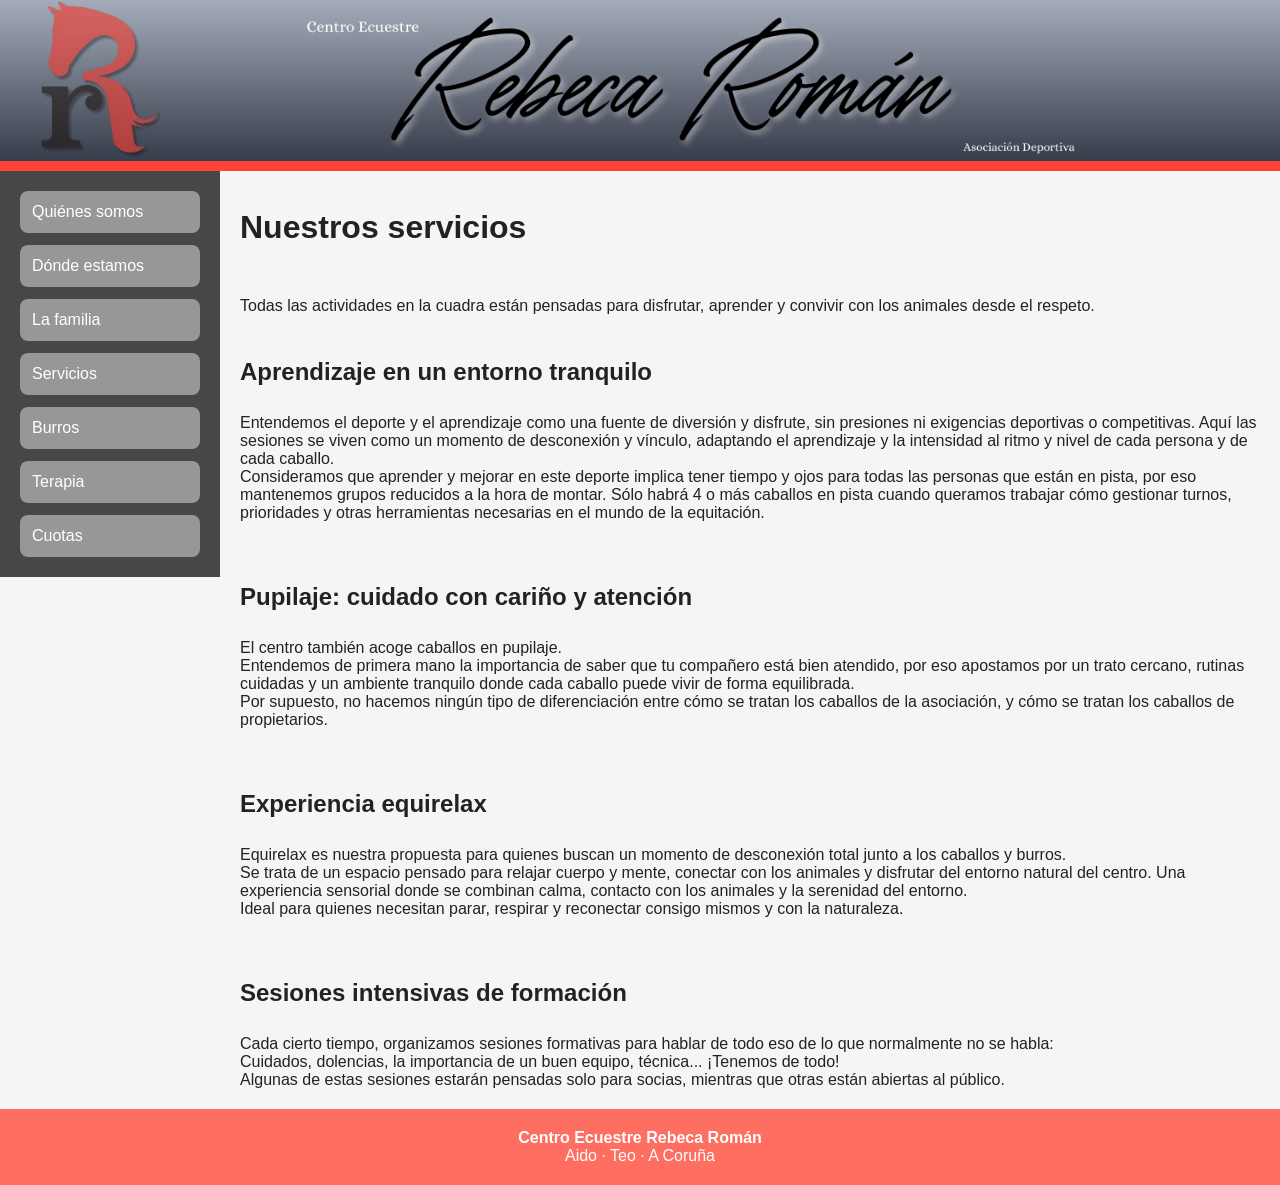
==== actividades.html @ 766f8d41 "Separado index en diferentes archivos. Css separado en styles y responsive. Includes.js para añadir " ====
<!DOCTYPE html>
<html lang="es">

<head>
  <meta charset="UTF-8">
  <title>Terapia asistida con animales | Centro Ecuestre Rebeca Román</title>
  <meta name="description"
    content="Terapia asistida con animales en Teo, acompañamiento emocional con caballos y burros.">
  <meta name="viewport" content="width=device-width, initial-scale=1.0">

  <link rel="stylesheet" href="css/styles.css">
  <link rel="stylesheet" href="css/responsive.css">
</head>

<body>

  <div id="site-header"></div>

  <div class="layout">
    <div id="site-nav"></div>

    <main>
      <br>
      <h1>Nuestros servicios</h1><br>
      <br>
      <p>
        Todas las actividades en la cuadra están pensadas para disfrutar, aprender y convivir con los animales desde el
        respeto. <br><br>
      </p>

      <h2>Aprendizaje en un entorno tranquilo</h2>
      <br>
      <p>
        Entendemos el deporte y el aprendizaje como una fuente de diversión y disfrute, sin presiones ni exigencias
        deportivas o competitivas.
        Aquí las sesiones se viven como un momento de desconexión y vínculo, adaptando el aprendizaje y la intensidad al
        ritmo y nivel de cada persona y de cada caballo.
        <br>
        Consideramos que aprender y mejorar en este deporte implica tener tiempo y ojos para todas las personas que
        están en pista, por eso mantenemos grupos reducidos a la hora de montar.
        Sólo habrá 4 o más caballos en pista cuando queramos trabajar cómo gestionar turnos, prioridades y otras
        herramientas necesarias en el mundo de la equitación.
      </p>

      <br><br>

      <h2>Pupilaje: cuidado con cariño y atención</h2>
      <br>
      <p>
        El centro también acoge caballos en pupilaje.<br>
        Entendemos de primera mano la importancia de saber que tu compañero está bien atendido, por eso apostamos por un
        trato cercano, rutinas cuidadas y un ambiente tranquilo donde cada caballo puede vivir de forma equilibrada.<br>
        Por supuesto, no hacemos ningún tipo de diferenciación entre cómo se tratan los caballos de la asociación, y
        cómo se tratan los caballos de propietarios. <br>

      </p>
      <br><br>

      <h2>Experiencia equirelax</h2>
      <br>
      <p>
        Equirelax es nuestra propuesta para quienes buscan un momento de desconexión total junto a los caballos y
        burros.<br>
        Se trata de un espacio pensado para relajar cuerpo y mente, conectar con los animales y disfrutar del entorno
        natural del centro. Una experiencia sensorial donde se combinan calma, contacto con los animales y la serenidad
        del entorno.<br>


        Ideal para quienes necesitan parar, respirar y reconectar consigo mismos y con la naturaleza.

      </p>
      <br><br>

      <h2>Sesiones intensivas de formación</h2>
      <br>
      <p>
        Cada cierto tiempo, organizamos sesiones formativas para hablar de todo eso de lo que normalmente no se habla:
        <br>
        Cuidados, dolencias, la importancia de un buen equipo, técnica... ¡Tenemos de todo!<br>

        Algunas de estas sesiones estarán pensadas solo para socias, mientras que otras están abiertas al público.
      </p>

    </main>
  </div>

  <div id="site-footer"></div>

  <script src="js/includes.js"></script>
  <script src="js/main.js"></script>
</body>

</html>
---- css/styles.css ----
* {
  margin: 0;
  padding: 0;
  box-sizing: border-box;
}

body {
  font-family: "Poppins", sans-serif;
  background: #f5f5f5;
  color: #222;
}

.header-img {
  width: 100%;
  aspect-ratio: 15 / 2;
  background: url("../resources/design/Header.png") no-repeat center top;
  background-size: contain;
}

.layout {
  display: flex;
  min-height: calc(100vh - 90px);
}

/* NAV */
.sidebar {
  width: 220px;
  background: #474747;
  padding: 20px;
  display: flex;
  flex-direction: column;
  gap: 12px;
}

.sidebar a {
  background: #979797;
  color: white;
  text-decoration: none;
  padding: 12px;
  border-radius: 8px;
  transition: 0.2s;
}

.sidebar a:hover,
.sidebar a.active {
  background: #ff6f61;
}

/* MAIN */
main {
  padding: 20px;
  flex: 1;
}

h1 { margin-bottom: 15px; }
h2 { margin: 25px 0 10px; }

/* GRID */
.contenedor-grid {
  display: grid;
  grid-template-columns: repeat(auto-fit, minmax(280px, 1fr));
  gap: 20px;
}

img {
  max-width: 100%;
  height: auto;
  border-radius: 6px;
}

/* ACCORDION */
.accordion-title {
    cursor: pointer;
    padding: 10px 0;
    border-bottom: 1px solid #ddd;
}

.accordion-title:hover {
    color: #ff6f61; /* o el color que uses */
}

.accordion-content {
    max-height: 0;
    overflow: hidden;
    transition: max-height 0.3s ease-out;
}

.accordion-content.open {
    max-height: 2000px; /* suficientemente grande */
}

/* FOOTER */
.pie {
  background: #ff6f61;
  color: white;
  padding: 20px;
  text-align: center;
}
---- css/responsive.css ----
/* TABLET */
@media (max-width: 1024px) {
  .sidebar {
    width: 180px;
  }
}

/* MOBILE */
@media (max-width: 768px) {
  .layout {
    flex-direction: column;
  }

  .sidebar {
    width: 100%;
    flex-direction: row;
    flex-wrap: wrap;
    justify-content: center;
  }

  .nav-link {
    flex: 1 1 45%;
    text-align: center;
  }
}
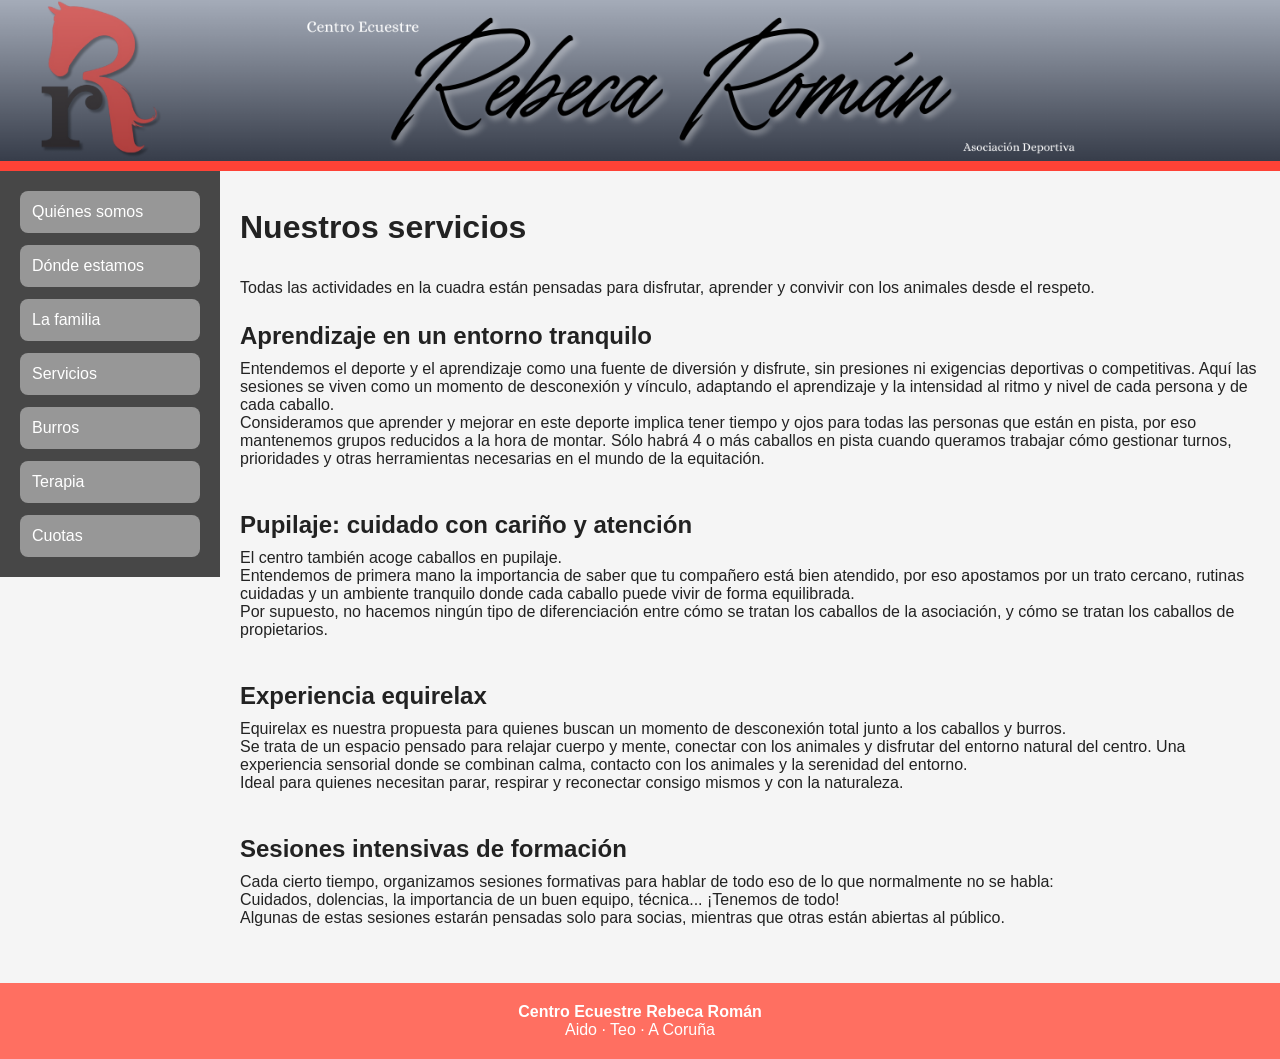
==== commit 8495c48a: "Fuera espaciados míos de la versión anterior que eran mierda pura" ====
--- a/actividades.html
+++ b/actividades.html
@@ -3,7 +3,7 @@
 
 <head>
   <meta charset="UTF-8">
-  <title>Terapia asistida con animales | Centro Ecuestre Rebeca Román</title>
+  <title>Centro Ecuestre Rebeca Román</title>
   <meta name="description"
     content="Terapia asistida con animales en Teo, acompañamiento emocional con caballos y burros.">
   <meta name="viewport" content="width=device-width, initial-scale=1.0">
@@ -22,14 +22,12 @@
     <main>
       <br>
       <h1>Nuestros servicios</h1><br>
-      <br>
       <p>
         Todas las actividades en la cuadra están pensadas para disfrutar, aprender y convivir con los animales desde el
-        respeto. <br><br>
+        respeto. <br>
       </p>
 
       <h2>Aprendizaje en un entorno tranquilo</h2>
-      <br>
       <p>
         Entendemos el deporte y el aprendizaje como una fuente de diversión y disfrute, sin presiones ni exigencias
         deportivas o competitivas.
@@ -42,10 +40,9 @@
         herramientas necesarias en el mundo de la equitación.
       </p>
 
-      <br><br>
+      <br>
 
       <h2>Pupilaje: cuidado con cariño y atención</h2>
-      <br>
       <p>
         El centro también acoge caballos en pupilaje.<br>
         Entendemos de primera mano la importancia de saber que tu compañero está bien atendido, por eso apostamos por un
@@ -54,10 +51,9 @@
         cómo se tratan los caballos de propietarios. <br>
 
       </p>
-      <br><br>
+      <br>
 
       <h2>Experiencia equirelax</h2>
-      <br>
       <p>
         Equirelax es nuestra propuesta para quienes buscan un momento de desconexión total junto a los caballos y
         burros.<br>
@@ -69,10 +65,9 @@
         Ideal para quienes necesitan parar, respirar y reconectar consigo mismos y con la naturaleza.
 
       </p>
-      <br><br>
+      <br>
 
       <h2>Sesiones intensivas de formación</h2>
-      <br>
       <p>
         Cada cierto tiempo, organizamos sesiones formativas para hablar de todo eso de lo que normalmente no se habla:
         <br>
@@ -80,7 +75,7 @@
 
         Algunas de estas sesiones estarán pensadas solo para socias, mientras que otras están abiertas al público.
       </p>
-
+<br><br>
     </main>
   </div>
 
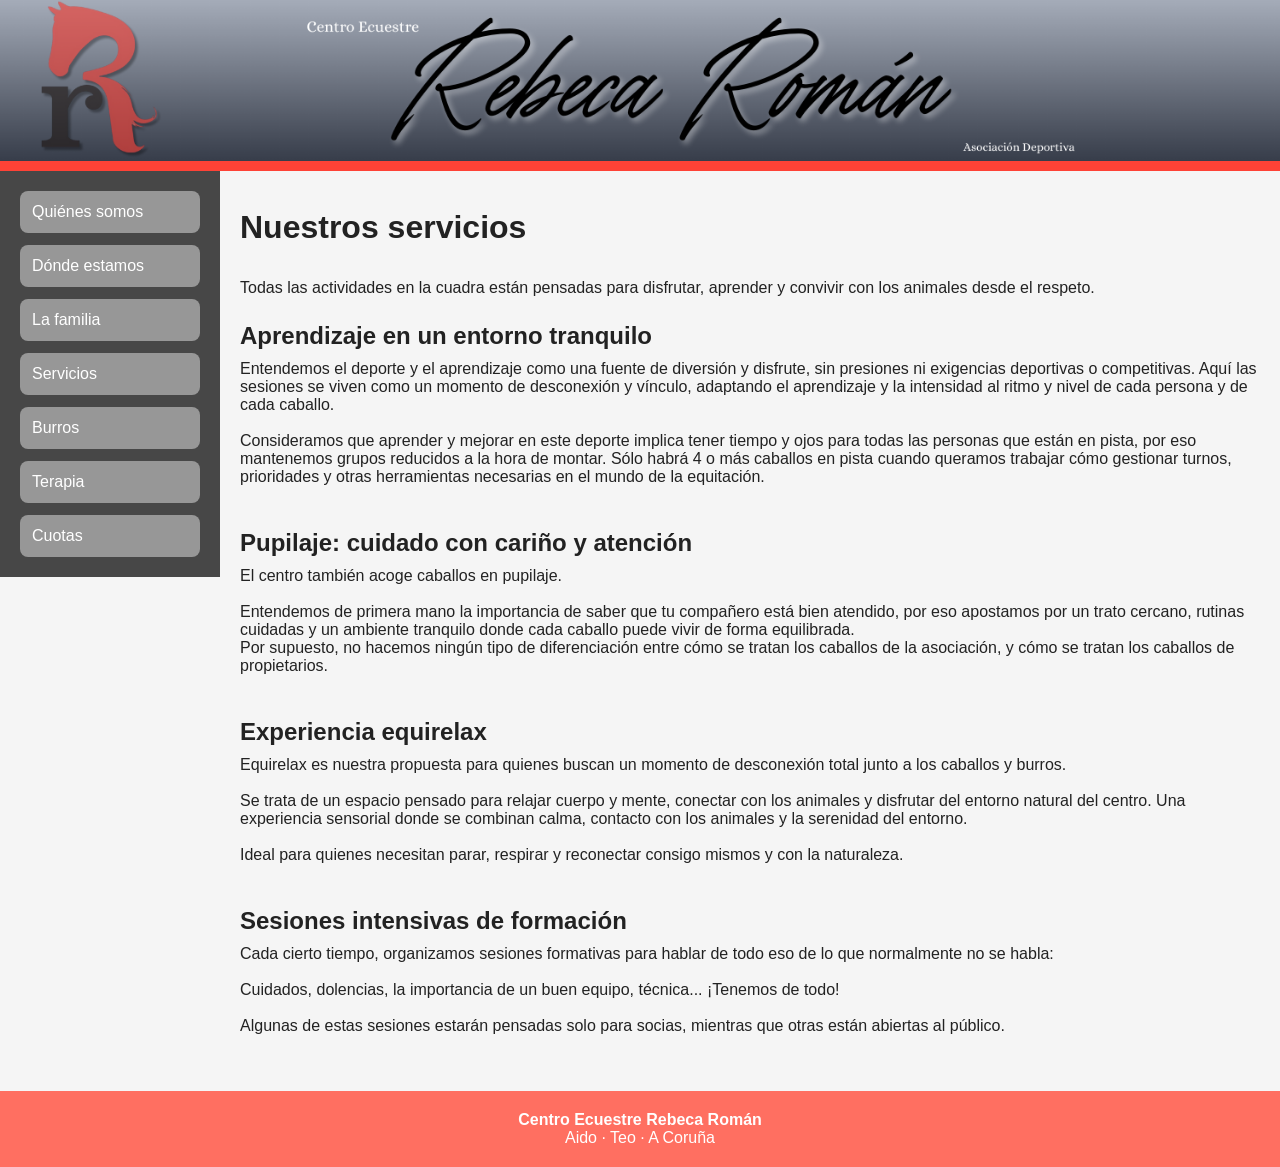
==== commit f5a12b38: "Añadido/quitado espacios que estaban mal de antes porque jeje" ====
--- a/actividades.html
+++ b/actividades.html
@@ -33,7 +33,7 @@
         deportivas o competitivas.
         Aquí las sesiones se viven como un momento de desconexión y vínculo, adaptando el aprendizaje y la intensidad al
         ritmo y nivel de cada persona y de cada caballo.
-        <br>
+        <br><br>
         Consideramos que aprender y mejorar en este deporte implica tener tiempo y ojos para todas las personas que
         están en pista, por eso mantenemos grupos reducidos a la hora de montar.
         Sólo habrá 4 o más caballos en pista cuando queramos trabajar cómo gestionar turnos, prioridades y otras
@@ -44,7 +44,7 @@
 
       <h2>Pupilaje: cuidado con cariño y atención</h2>
       <p>
-        El centro también acoge caballos en pupilaje.<br>
+        El centro también acoge caballos en pupilaje.<br><br>
         Entendemos de primera mano la importancia de saber que tu compañero está bien atendido, por eso apostamos por un
         trato cercano, rutinas cuidadas y un ambiente tranquilo donde cada caballo puede vivir de forma equilibrada.<br>
         Por supuesto, no hacemos ningún tipo de diferenciación entre cómo se tratan los caballos de la asociación, y
@@ -56,12 +56,10 @@
       <h2>Experiencia equirelax</h2>
       <p>
         Equirelax es nuestra propuesta para quienes buscan un momento de desconexión total junto a los caballos y
-        burros.<br>
+        burros.<br><br>
         Se trata de un espacio pensado para relajar cuerpo y mente, conectar con los animales y disfrutar del entorno
         natural del centro. Una experiencia sensorial donde se combinan calma, contacto con los animales y la serenidad
-        del entorno.<br>
-
-
+        del entorno.<br><br>
         Ideal para quienes necesitan parar, respirar y reconectar consigo mismos y con la naturaleza.
 
       </p>
@@ -70,9 +68,9 @@
       <h2>Sesiones intensivas de formación</h2>
       <p>
         Cada cierto tiempo, organizamos sesiones formativas para hablar de todo eso de lo que normalmente no se habla:
-        <br>
-        Cuidados, dolencias, la importancia de un buen equipo, técnica... ¡Tenemos de todo!<br>
-
+        <br><br>
+        Cuidados, dolencias, la importancia de un buen equipo, técnica... ¡Tenemos de todo!
+        <br><br>
         Algunas de estas sesiones estarán pensadas solo para socias, mientras que otras están abiertas al público.
       </p>
 <br><br>
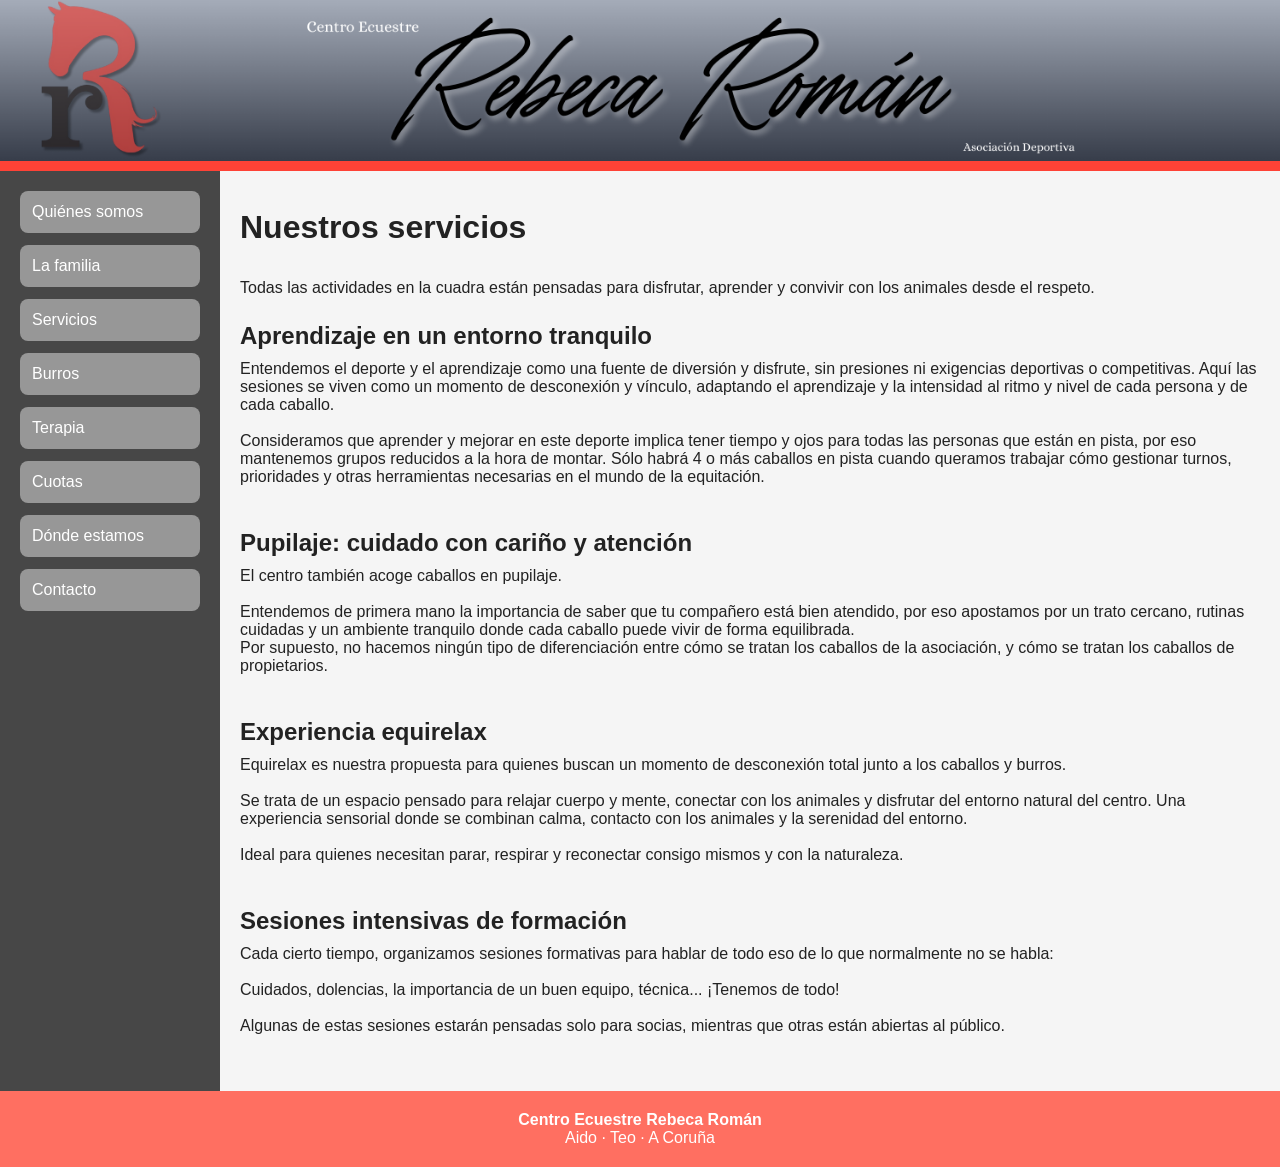
==== commit f3929832: "Añadida pestaña Contacto y cambiado el orden de estas. Modificada barra lateral (nav) para ocupar to" ====
--- a/actividades.html
+++ b/actividades.html
@@ -3,7 +3,7 @@
 
 <head>
   <meta charset="UTF-8">
-  <title>Centro Ecuestre Rebeca Román</title>
+  <title>Centro Ecuestre Rebeca Román | Actividades</title>
   <meta name="description"
     content="Terapia asistida con animales en Teo, acompañamiento emocional con caballos y burros.">
   <meta name="viewport" content="width=device-width, initial-scale=1.0">
@@ -13,10 +13,8 @@
 </head>
 
 <body>
-
+  <div class="page-grid">
   <div id="site-header"></div>
-
-  <div class="layout">
     <div id="site-nav"></div>
 
     <main>
@@ -75,10 +73,9 @@
       </p>
 <br><br>
     </main>
-  </div>
 
   <div id="site-footer"></div>
-
+  </div>
   <script src="js/includes.js"></script>
   <script src="js/main.js"></script>
 </body>
--- a/css/styles.css
+++ b/css/styles.css
@@ -1,13 +1,28 @@
+/* RESET */
 * {
   margin: 0;
   padding: 0;
   box-sizing: border-box;
 }
 
+/* BASE */
 body {
   font-family: "Poppins", sans-serif;
   background: #f5f5f5;
   color: #222;
+}
+
+/* CONTENEDOR PRINCIPAL */
+.page-grid {
+  display: grid;
+  grid-template-columns: 220px 1fr;
+  grid-template-rows: auto 1fr auto;
+  min-height: 100vh;
+}
+
+/* HEADER */
+#site-header {
+  grid-column: 1 / -1;
 }
 
 .header-img {
@@ -17,14 +32,14 @@
   background-size: contain;
 }
 
-.layout {
-  display: flex;
-  min-height: calc(100vh - 90px);
+/* NAV */
+#site-nav {
+  grid-row: 2 / 4;
 }
 
-/* NAV */
 .sidebar {
-  width: 220px;
+  width: 100%;
+  height: 100%;
   background: #474747;
   padding: 20px;
   display: flex;
@@ -48,14 +63,19 @@
 
 /* MAIN */
 main {
+  grid-column: 2;
   padding: 20px;
-  flex: 1;
 }
 
-h1 { margin-bottom: 15px; }
-h2 { margin: 25px 0 10px; }
+h1 {
+  margin-bottom: 15px;
+}
 
-/* GRID */
+h2 {
+  margin: 25px 0 10px;
+}
+
+/* GRID CONTENIDO */
 .contenedor-grid {
   display: grid;
   grid-template-columns: repeat(auto-fit, minmax(280px, 1fr));
@@ -70,26 +90,26 @@
 
 /* ACCORDION */
 .accordion-title {
-    cursor: pointer;
-    padding: 10px 0;
-    border-bottom: 1px solid #ddd;
-}
-
-.accordion-title:hover {
-    color: #ff6f61; /* o el color que uses */
+  cursor: pointer;
+  border-bottom: 1px solid #ddd;
+  padding: 10px 0;
 }
 
 .accordion-content {
-    max-height: 0;
-    overflow: hidden;
-    transition: max-height 0.3s ease-out;
+  max-height: 0;
+  overflow: hidden;
+  transition: max-height 0.3s ease;
 }
 
 .accordion-content.open {
-    max-height: 2000px; /* suficientemente grande */
+  max-height: 2000px;
 }
 
 /* FOOTER */
+#site-footer {
+  grid-column: 1 / -1;
+}
+
 .pie {
   background: #ff6f61;
   color: white;
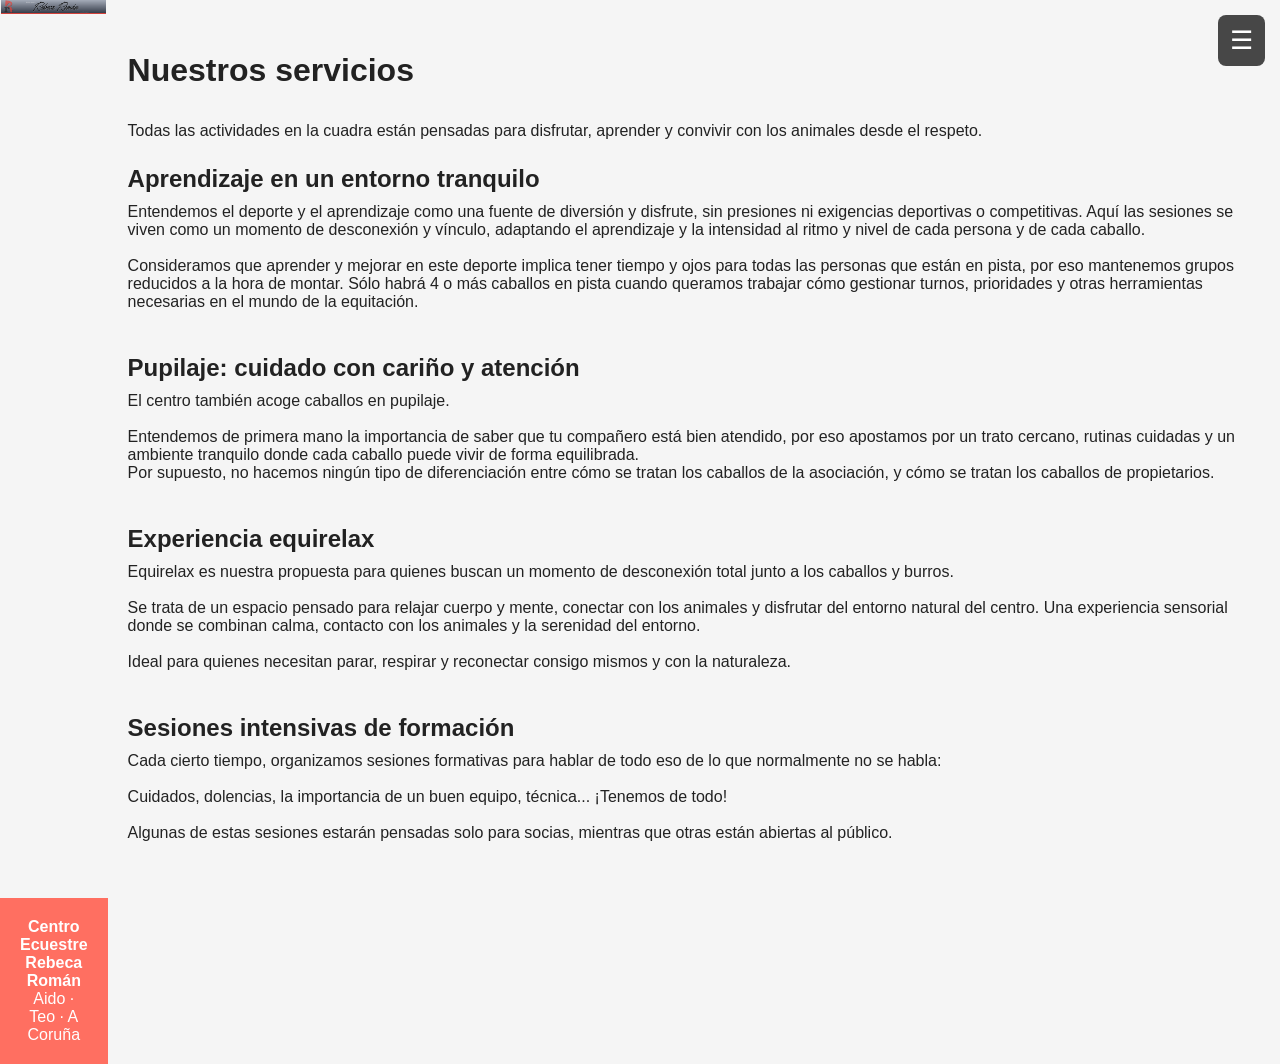
==== commit 8c8a6c02: "cambio css burguer 4 y cambios js 2" ====
--- a/actividades.html
+++ b/actividades.html
@@ -14,9 +14,12 @@
 
 <body>
   <div class="page-grid">
-  <div id="site-header"></div>
+
+    <div id="site-header"></div>
     <div id="site-nav"></div>
 
+    <button class="menu-toggle" id="menu-toggle">☰</button>
+    <div class="overlay" id="overlay"></div>
     <main>
       <br>
       <h1>Nuestros servicios</h1><br>
--- a/css/styles.css
+++ b/css/styles.css
@@ -15,7 +15,7 @@
 /* CONTENEDOR PRINCIPAL */
 .page-grid {
   display: grid;
-  grid-template-columns: 220px 1fr;
+  grid-template-columns: 1fr;
   grid-template-rows: auto 1fr auto;
   min-height: 100vh;
 }
@@ -32,21 +32,61 @@
   background-size: contain;
 }
 
-/* NAV */
-#site-nav {
-  grid-row: 2 / 4;
+/* Hamburguesa */
+.menu-toggle {
+  display: block;
+  position: fixed;
+  top: 15px;
+  right: 15px;
+  z-index: 1001;
+  font-size: 26px;
+  background: #474747;
+  color: white;
+  border: none;
+  padding: 10px 12px;
+  border-radius: 8px;
+  cursor: pointer;
 }
 
+/* Overlay */
+.overlay {
+  position: fixed;
+  top: 0;
+  left: 0;
+  width: 100%;
+  height: 100%;
+  background: rgba(0,0,0,0.4);
+  opacity: 0;
+  pointer-events: none;
+  transition: 0.3s;
+  z-index: 999;
+}
+
+.overlay.active {
+  opacity: 1;
+  pointer-events: all;
+}
+
+/* NAV */
+
 .sidebar {
-  width: 100%;
+  position: fixed;
+  top: 0;
+  left: -240px; /* oculto */
+  width: 220px;
   height: 100%;
   background: #474747;
   padding: 20px;
   display: flex;
   flex-direction: column;
   gap: 12px;
+  z-index: 1000;
+  transition: left 0.3s ease;
 }
 
+.sidebar.active {
+  left: 0;
+}
 .sidebar a {
   background: #979797;
   color: white;
@@ -88,6 +128,12 @@
   border-radius: 6px;
 }
 
+.map {
+  width: 100%;
+  height: 400px;
+  border-radius: 8px;
+}
+
 /* ACCORDION */
 .accordion-title {
   cursor: pointer;
--- a/css/responsive.css
+++ b/css/responsive.css
@@ -1,25 +1,52 @@
 /* TABLET */
 @media (max-width: 1024px) {
-  .sidebar {
-    width: 180px;
+  .page-grid {
+    grid-template-columns: 180px 1fr;
   }
 }
 
 /* MOBILE */
 @media (max-width: 768px) {
-  .layout {
-    flex-direction: column;
+
+  .page-grid {
+    grid-template-columns: 1fr;
+  }
+
+  main {
+    grid-column: 1;
+    padding: 15px;
+  }
+
+  /* BOTÓN HAMBURGUESA */
+  .menu-toggle {
+    display: block;
+    position: fixed;
+    top: 15px;
+    left: 15px;
+    z-index: 1001;
+    font-size: 26px;
+    background: #474747;
+    color: white;
+    border: none;
+    padding: 10px 12px;
+    border-radius: 8px;
+    cursor: pointer;
   }
 
   .sidebar {
-    width: 100%;
-    flex-direction: row;
-    flex-wrap: wrap;
-    justify-content: center;
+    position: fixed;
+    top: 0;
+    left: -240px;
+    width: 220px;
+    height: 100%;
+    z-index: 1000;
+
+    flex-direction: column;
+
+    transition: left 0.3s ease;
   }
 
-  .nav-link {
-    flex: 1 1 45%;
-    text-align: center;
+  .sidebar.active {
+    left: 0;
   }
 }
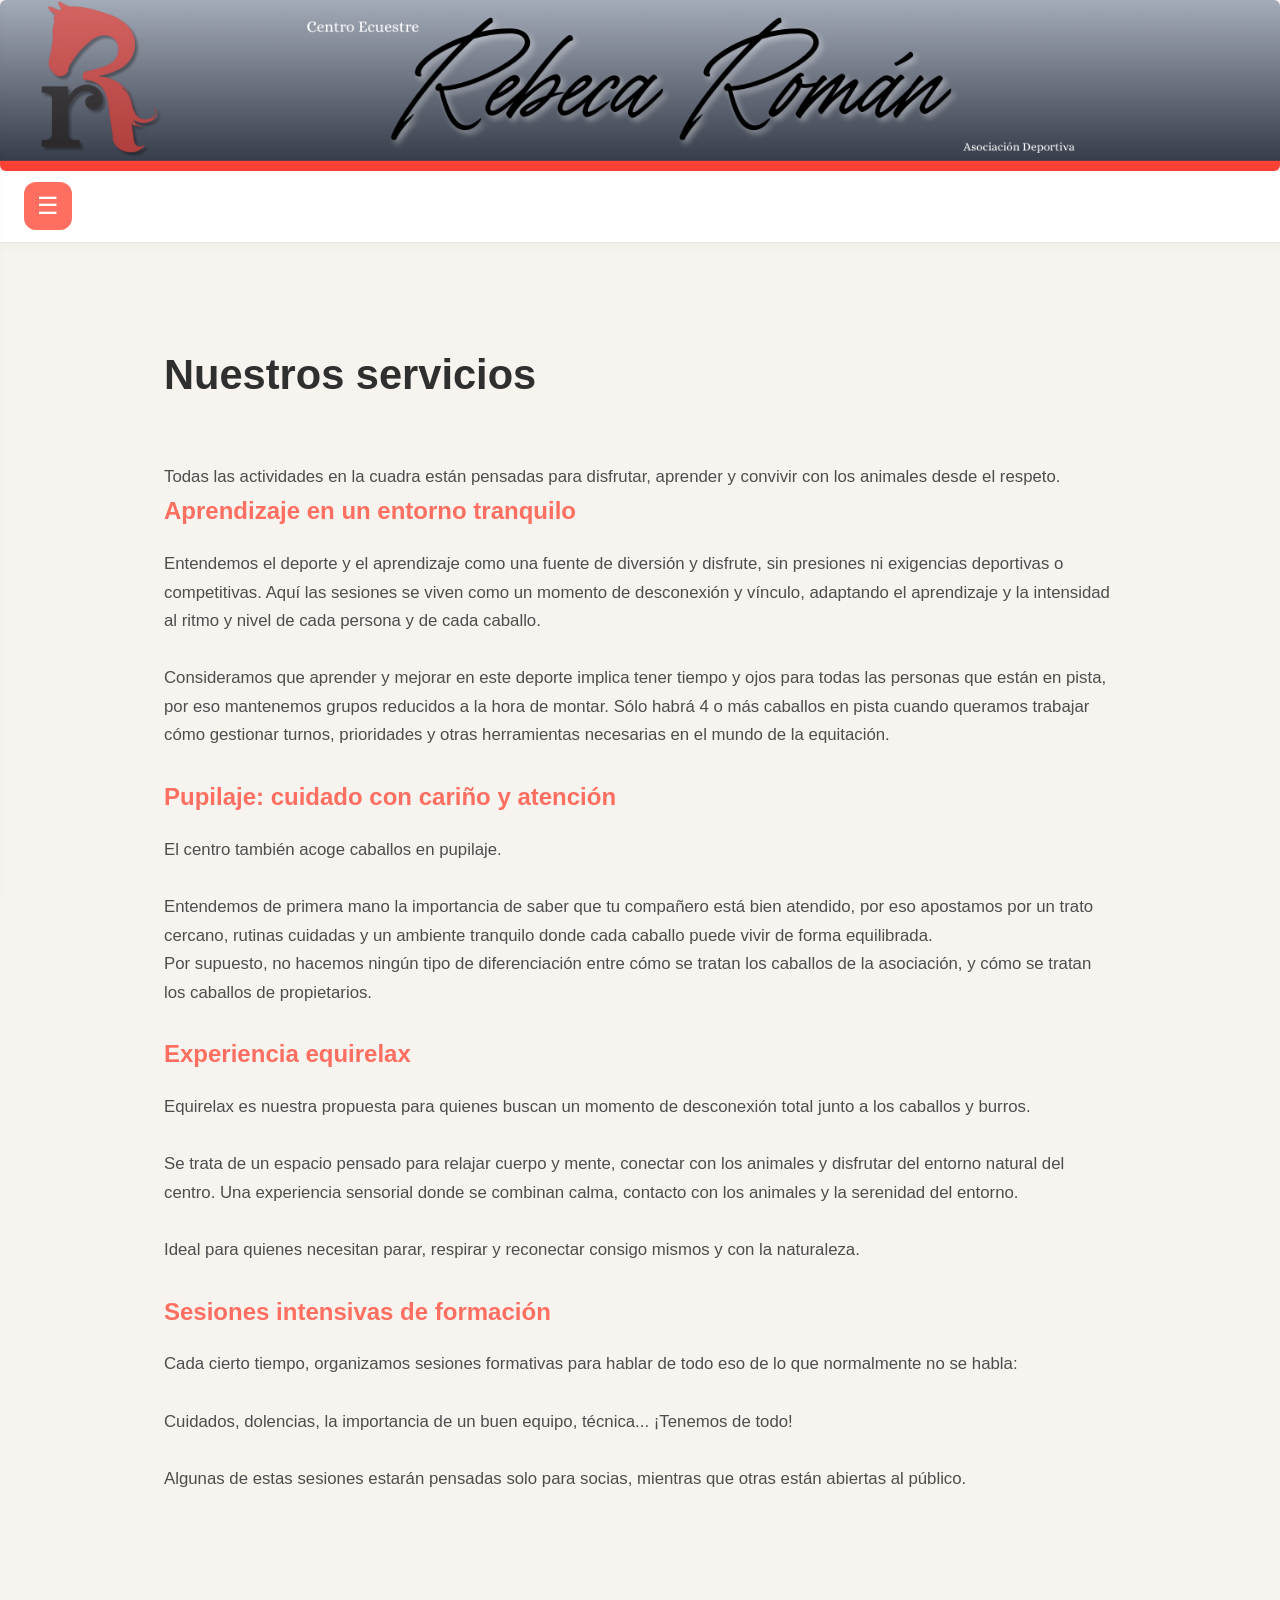
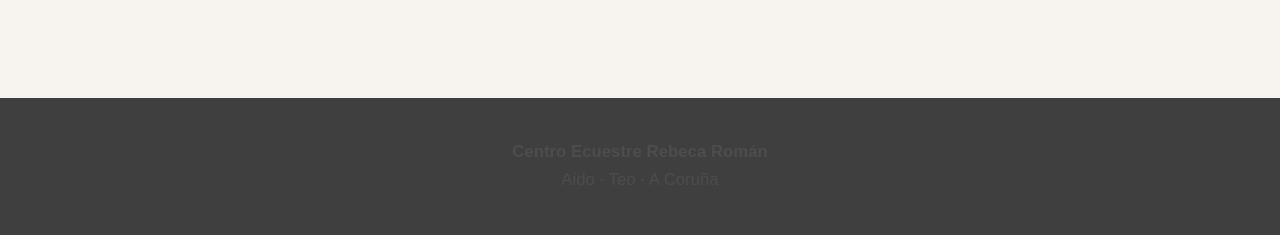
==== commit fe8e52ea: "cambio diseño distribución y colores" ====
--- a/actividades.html
+++ b/actividades.html
@@ -18,8 +18,6 @@
     <div id="site-header"></div>
     <div id="site-nav"></div>
 
-    <button class="menu-toggle" id="menu-toggle">☰</button>
-    <div class="overlay" id="overlay"></div>
     <main>
       <br>
       <h1>Nuestros servicios</h1><br>
--- a/css/styles.css
+++ b/css/styles.css
@@ -8,8 +8,9 @@
 /* BASE */
 body {
   font-family: "Poppins", sans-serif;
-  background: #f5f5f5;
-  color: #222;
+  background: #f7f4ef;
+  color: #333;
+  line-height: 1.7;
 }
 
 /* CONTENEDOR PRINCIPAL */
@@ -27,25 +28,64 @@
 
 .header-img {
   width: 100%;
-  aspect-ratio: 15 / 2;
-  background: url("../resources/design/Header.png") no-repeat center top;
-  background-size: contain;
+}
+
+.header-img img {
+  width: 100%;
+  height: auto;
+  display: block;
+}
+
+/* BARRA SUPERIOR */
+
+.topbar {
+  height: 72px;
+
+  background: #ffffff;
+
+  display: flex;
+  align-items: center;
+  justify-content: space-between;
+
+  padding: 0 24px;
+
+  border-bottom: 1px solid #ece7df;
+
+  box-shadow: 0 2px 12px rgba(0,0,0,0.04);
+
+  position: sticky;
+  top: 0;
+
+  z-index: 100;
+}
+
+
+.site-title {
+  font-size: 1.1rem;
+  font-weight: 600;
+  color: #444;
 }
 
 /* Hamburguesa */
 .menu-toggle {
-  display: block;
-  position: fixed;
-  top: 15px;
-  right: 15px;
-  z-index: 1001;
-  font-size: 26px;
-  background: #474747;
+  background: #ff6f61;
+  border: none;
+
+  width: 48px;
+  height: 48px;
+
+  border-radius: 12px;
+
+  font-size: 1.5rem;
   color: white;
-  border: none;
-  padding: 10px 12px;
-  border-radius: 8px;
+
   cursor: pointer;
+
+  transition: 0.2s;
+}
+
+.menu-toggle:hover {
+  background: #e85d50;
 }
 
 /* Overlay */
@@ -71,48 +111,78 @@
 
 .sidebar {
   position: fixed;
+
   top: 0;
-  left: -240px; /* oculto */
-  width: 220px;
-  height: 100%;
-  background: #474747;
-  padding: 20px;
+  left: -260px;
+
+  width: 240px;
+  height: 100vh;
+
+  background: #3f3f3f;
+
+  padding: 90px 20px 20px;
+
   display: flex;
   flex-direction: column;
-  gap: 12px;
+  gap: 14px;
+
   z-index: 1000;
+
   transition: left 0.3s ease;
+
+  box-shadow: 4px 0 20px rgba(0,0,0,0.2);
 }
 
 .sidebar.active {
   left: 0;
 }
+
 .sidebar a {
-  background: #979797;
-  color: white;
+  background: rgba(255,255,255,0.08);
+
+  color: #f5f5f5;
+
   text-decoration: none;
-  padding: 12px;
-  border-radius: 8px;
-  transition: 0.2s;
+
+  padding: 14px 16px;
+
+  border-radius: 12px;
+
+  transition: 0.25s;
+
+  font-weight: 500;
+
+  backdrop-filter: blur(4px);
 }
 
 .sidebar a:hover,
 .sidebar a.active {
   background: #ff6f61;
+  transform: translateX(4px);
 }
 
 /* MAIN */
 main {
-  grid-column: 2;
-  padding: 20px;
+  max-width: 1000px;
+  margin: auto;
+  padding: 70px 24px;
 }
 
 h1 {
-  margin-bottom: 15px;
+  font-size: 2.6rem;
+  color: #2f2f2f;
+  margin-bottom: 25px;
 }
 
 h2 {
-  margin: 25px 0 10px;
+  font-size: 1.5rem;
+  color: #ff6f61;
+  margin-bottom: 18px;
+}
+
+p {
+  font-size: 1.05rem;
+  color: #4d4d4d;
 }
 
 /* GRID CONTENIDO */
@@ -157,8 +227,13 @@
 }
 
 .pie {
-  background: #ff6f61;
-  color: white;
-  padding: 20px;
+  background: #3f3f3f;
+
+  color: #f5f5f5;
+
+  padding: 40px 20px;
+
   text-align: center;
-}
+
+  margin-top: 80px;
+}
--- a/css/responsive.css
+++ b/css/responsive.css
@@ -8,45 +8,20 @@
 /* MOBILE */
 @media (max-width: 768px) {
 
-  .page-grid {
-    grid-template-columns: 1fr;
+  .topbar {
+    padding: 0 16px;
   }
 
   main {
-    grid-column: 1;
-    padding: 15px;
+    padding: 40px 18px;
   }
 
-  /* BOTÓN HAMBURGUESA */
-  .menu-toggle {
-    display: block;
-    position: fixed;
-    top: 15px;
-    left: 15px;
-    z-index: 1001;
-    font-size: 26px;
-    background: #474747;
-    color: white;
-    border: none;
-    padding: 10px 12px;
-    border-radius: 8px;
-    cursor: pointer;
+  h1 {
+    font-size: 2rem;
   }
 
   .sidebar {
-    position: fixed;
-    top: 0;
-    left: -240px;
     width: 220px;
-    height: 100%;
-    z-index: 1000;
-
-    flex-direction: column;
-
-    transition: left 0.3s ease;
   }
 
-  .sidebar.active {
-    left: 0;
-  }
 }
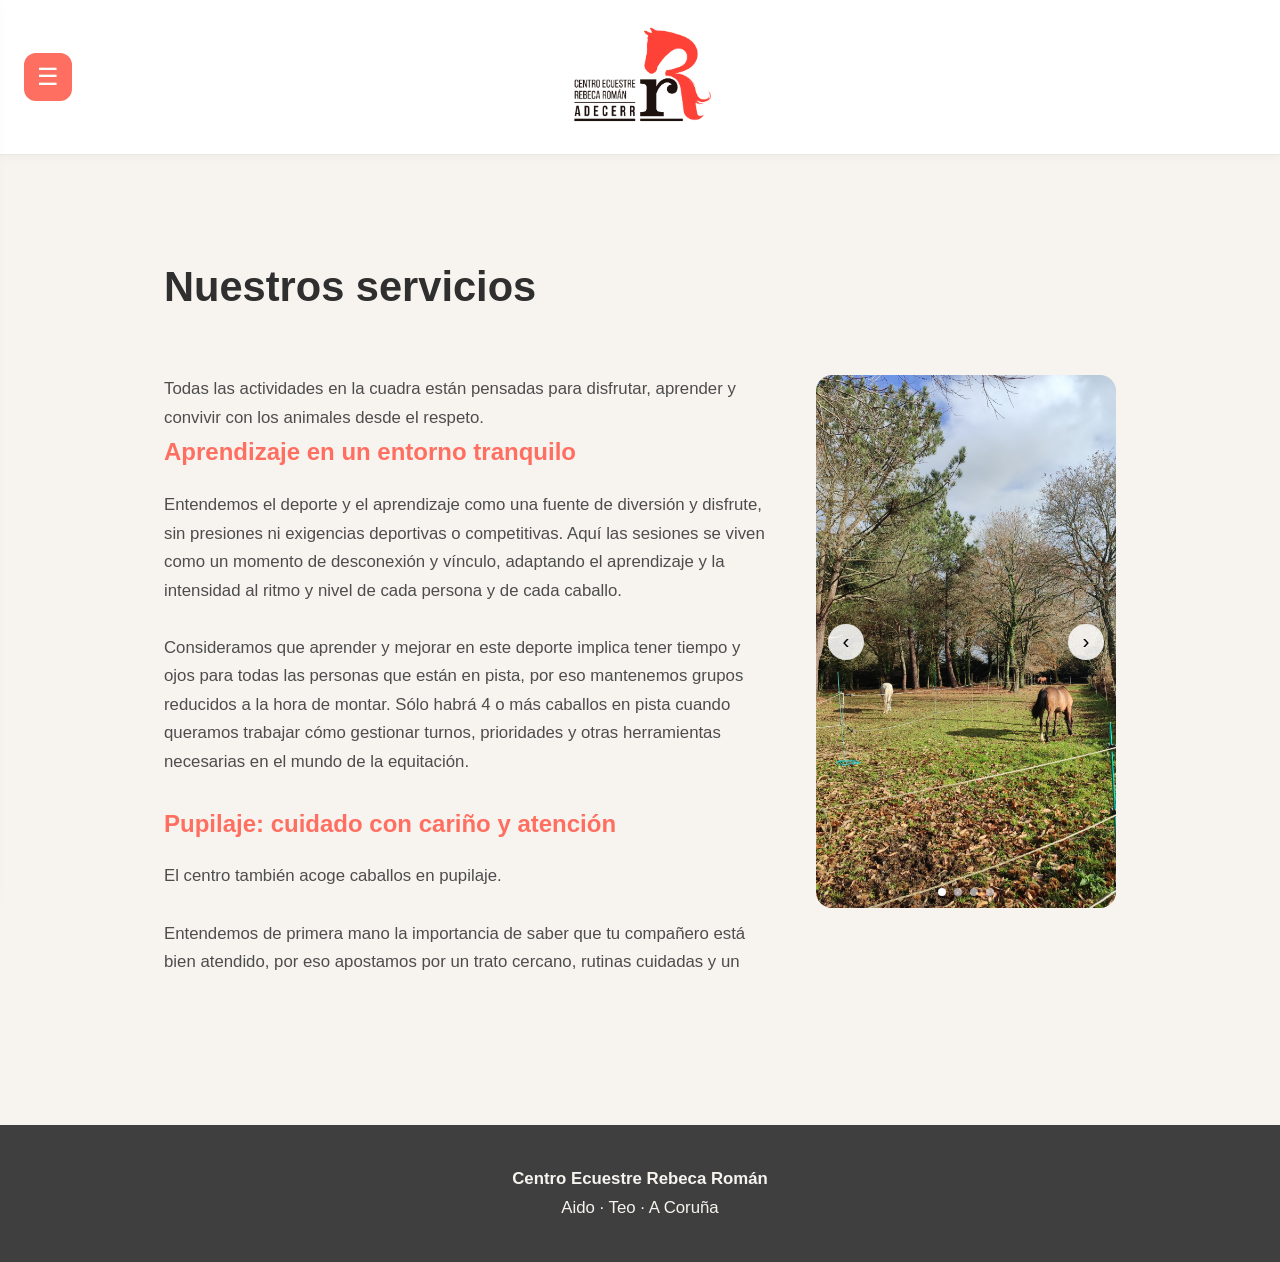
==== commit d0794f7e: "ultimos cambios creo" ====
--- a/actividades.html
+++ b/actividades.html
@@ -21,6 +21,8 @@
     <main>
       <br>
       <h1>Nuestros servicios</h1><br>
+      <div class="servicios-layout">
+        <div class="servicios-texto">
       <p>
         Todas las actividades en la cuadra están pensadas para disfrutar, aprender y convivir con los animales desde el
         respeto. <br>
@@ -72,7 +74,20 @@
         <br><br>
         Algunas de estas sesiones estarán pensadas solo para socias, mientras que otras están abiertas al público.
       </p>
-<br><br>
+        </div>
+
+        <div class="carousel">
+          <div class="carousel-track">
+            <img src="resources/fotos/instalaciones/prado.jpg" alt="Prado">
+            <img src="resources/fotos/instalaciones/verde.jpg" alt="Zona verde">
+            <img src="resources/fotos/instalaciones/cafe.jpg" alt="Café con burros">
+            <img src="resources/fotos/instalaciones/pista.jpg" alt="Pista">
+          </div>
+          <button class="carousel-btn carousel-prev" aria-label="Anterior">‹</button>
+          <button class="carousel-btn carousel-next" aria-label="Siguiente">›</button>
+          <div class="carousel-dots"></div>
+        </div>
+      </div>
     </main>
 
   <div id="site-footer"></div>
--- a/css/styles.css
+++ b/css/styles.css
@@ -26,28 +26,16 @@
   grid-column: 1 / -1;
 }
 
-.header-img {
-  width: 100%;
-}
-
-.header-img img {
-  width: 100%;
-  height: auto;
-  display: block;
-}
-
 /* BARRA SUPERIOR */
 
 .topbar {
-  height: 72px;
-
   background: #ffffff;
 
   display: flex;
   align-items: center;
-  justify-content: space-between;
-
-  padding: 0 24px;
+  justify-content: center;
+
+  padding: 2px 24px;
 
   border-bottom: 1px solid #ece7df;
 
@@ -59,11 +47,15 @@
   z-index: 100;
 }
 
-
-.site-title {
-  font-size: 1.1rem;
-  font-weight: 600;
-  color: #444;
+.header-logo {
+  display: block;
+  line-height: 0;
+}
+
+.header-logo img {
+  height: 150px;
+  width: auto;
+  display: block;
 }
 
 /* Hamburguesa */
@@ -82,6 +74,11 @@
   cursor: pointer;
 
   transition: 0.2s;
+
+  position: absolute;
+  left: 24px;
+  top: 50%;
+  transform: translateY(-50%);
 }
 
 .menu-toggle:hover {
@@ -185,6 +182,149 @@
   color: #4d4d4d;
 }
 
+/* ACTIVIDADES BURROS */
+.burro-actividad {
+  margin-top: 44px;
+  display: flow-root;
+}
+
+.burro-actividad h2 {
+  margin-bottom: 10px;
+}
+
+.burro-actividad p + p {
+  margin-top: 16px;
+}
+
+.foto-suelta {
+  width: 220px;
+  border-radius: 12px;
+  box-shadow: 0 2px 12px rgba(0, 0, 0, 0.12);
+  margin-bottom: 16px;
+}
+
+.foto-suelta-right {
+  float: right;
+  margin-left: 24px;
+}
+
+.foto-suelta-left {
+  float: left;
+  margin-right: 24px;
+}
+
+.foto-suelta-grande {
+  width: 420px;
+}
+
+/* SERVICIOS */
+.servicios-layout {
+  display: grid;
+  grid-template-columns: 1fr 300px;
+  gap: 32px;
+  align-items: start;
+}
+
+.servicios-texto {
+  max-height: 600px;
+  overflow-y: auto;
+  padding-right: 12px;
+}
+
+.carousel {
+  position: relative;
+  border-radius: 16px;
+  overflow: hidden;
+  aspect-ratio: 9 / 16;
+  max-width: 500px;
+  margin: 0 auto;
+  background: #000;
+}
+
+.carousel-track {
+  display: flex;
+  height: 100%;
+  transition: transform 0.4s ease;
+}
+
+.carousel-track img {
+  width: 100%;
+  height: 100%;
+  object-fit: cover;
+  flex-shrink: 0;
+  border-radius: 0;
+  margin: 0;
+}
+
+.carousel-btn {
+  position: absolute;
+  top: 50%;
+  transform: translateY(-50%);
+  background: rgba(255, 255, 255, 0.85);
+  border: none;
+  width: 36px;
+  height: 36px;
+  border-radius: 50%;
+  cursor: pointer;
+  font-size: 1.3rem;
+  line-height: 1;
+}
+
+.carousel-prev {
+  left: 12px;
+}
+
+.carousel-next {
+  right: 12px;
+}
+
+.carousel-dots {
+  position: absolute;
+  bottom: 12px;
+  left: 0;
+  right: 0;
+  display: flex;
+  justify-content: center;
+  gap: 8px;
+}
+
+.carousel-dot {
+  width: 8px;
+  height: 8px;
+  border-radius: 50%;
+  background: rgba(255, 255, 255, 0.6);
+  cursor: pointer;
+}
+
+.carousel-dot.active {
+  background: #ffffff;
+}
+
+/* TERAPIA */
+.contacto-card {
+  max-width: 420px;
+  margin: 0 auto;
+  display: block;
+  background: #ffffff;
+  border-radius: 16px;
+  padding: 20px 24px;
+  text-align: center;
+  text-decoration: none;
+  box-shadow: 0 2px 12px rgba(0, 0, 0, 0.08);
+  transition: 0.2s;
+}
+
+.contacto-card:hover {
+  transform: translateY(-2px);
+  box-shadow: 0 4px 16px rgba(0, 0, 0, 0.12);
+}
+
+.contacto-card p {
+  margin: 0;
+  font-weight: 600;
+  color: #ff6f61;
+}
+
 /* GRID CONTENIDO */
 .contenedor-grid {
   display: grid;
@@ -192,10 +332,80 @@
   gap: 20px;
 }
 
+.familia-grid {
+  grid-template-columns: repeat(auto-fit, minmax(360px, 1fr));
+}
+
 img {
   max-width: 100%;
   height: auto;
   border-radius: 6px;
+}
+
+/* FLIP CARDS (familia) */
+.flip-card {
+  aspect-ratio: 1 / 1;
+  cursor: pointer;
+  perspective: 1200px;
+}
+
+.flip-card-inner {
+  position: relative;
+  width: 100%;
+  height: 100%;
+  transition: transform 0.6s;
+  transform-style: preserve-3d;
+}
+
+.flip-card.flipped .flip-card-inner {
+  transform: rotateY(180deg);
+}
+
+.flip-card-front,
+.flip-card-back {
+  position: absolute;
+  inset: 0;
+  border-radius: 12px;
+  overflow: hidden;
+  backface-visibility: hidden;
+  box-shadow: 0 2px 12px rgba(0, 0, 0, 0.08);
+  background: #ffffff;
+}
+
+.flip-card-front img {
+  width: 100%;
+  height: 100%;
+  object-fit: cover;
+  border-radius: 0;
+  margin: 0;
+  display: block;
+}
+
+.flip-card-front h3 {
+  position: absolute;
+  bottom: 0;
+  left: 0;
+  right: 0;
+  margin: 0;
+  padding: 10px 14px;
+  color: #ffffff;
+  background: linear-gradient(to top, rgba(0, 0, 0, 0.65), rgba(0, 0, 0, 0));
+}
+
+.flip-card-back {
+  transform: rotateY(180deg);
+  padding: 20px;
+  overflow-y: auto;
+  text-align: left;
+}
+
+.flip-card-back h3 {
+  color: #ff6f61;
+  margin-bottom: 10px;
+}
+
+.flip-card-back p {
+  font-size: 0.92rem;
 }
 
 .map {
@@ -209,6 +419,24 @@
   cursor: pointer;
   border-bottom: 1px solid #ddd;
   padding: 10px 0;
+  display: flex;
+  align-items: center;
+  gap: 10px;
+}
+
+.accordion-title::before {
+  content: "";
+  width: 0;
+  height: 0;
+  flex-shrink: 0;
+  border-top: 6px solid transparent;
+  border-bottom: 6px solid transparent;
+  border-left: 8px solid #ff6f61;
+  transition: transform 0.2s ease;
+}
+
+.accordion-title.open::before {
+  transform: rotate(90deg);
 }
 
 .accordion-content {
@@ -221,6 +449,146 @@
   max-height: 2000px;
 }
 
+/* CONTACTO */
+.contact-cards {
+  display: flex;
+  flex-direction: column;
+  gap: 24px;
+  max-width: 420px;
+  margin: 0 auto;
+}
+
+.contact-card {
+  background: #ffffff;
+  border-radius: 16px;
+  padding: 28px 24px;
+  text-align: center;
+  box-shadow: 0 2px 12px rgba(0, 0, 0, 0.08);
+}
+
+.contact-card h2 {
+  margin-bottom: 6px;
+  color: #000000;
+}
+
+.contact-card p {
+  margin-bottom: 4px;
+}
+
+.contact-buttons {
+  display: flex;
+  justify-content: center;
+  gap: 12px;
+  margin-top: 18px;
+}
+
+.btn-contact {
+  flex: 1;
+  display: flex;
+  flex-direction: column;
+  align-items: center;
+  gap: 4px;
+  padding: 12px 10px;
+  border-radius: 10px;
+  text-decoration: none;
+  font-weight: 600;
+  color: #ffffff;
+  transition: 0.2s;
+}
+
+.btn-icon {
+  font-size: 1.3rem;
+  line-height: 1;
+}
+
+.btn-label {
+  line-height: 1;
+}
+
+.btn-call {
+  background: #f7f4ef;
+  color: #000000;
+}
+
+.btn-call:hover {
+  background: #ece7df;
+}
+
+.btn-whatsapp {
+  background: #25d366;
+}
+
+.btn-whatsapp:hover {
+  background: #1ebe5b;
+}
+
+.contact-card-small {
+  padding: 20px 24px;
+}
+
+.btn-instagram {
+  background: #e1306c;
+}
+
+.btn-instagram:hover {
+  background: #c4285b;
+}
+
+.btn-facebook {
+  background: #1877f2;
+}
+
+.btn-facebook:hover {
+  background: #1461c9;
+}
+
+/* AUTOBUSES */
+.bus-cards {
+  display: flex;
+  gap: 24px;
+  flex-wrap: wrap;
+}
+
+.bus-card {
+  flex: 1;
+  min-width: 220px;
+  background: #ffffff;
+  border-radius: 16px;
+  padding: 24px;
+  display: flex;
+  flex-direction: column;
+  align-items: center;
+  gap: 14px;
+  text-align: center;
+  text-decoration: none;
+  color: inherit;
+  box-shadow: 0 2px 12px rgba(0, 0, 0, 0.08);
+  transition: 0.2s;
+}
+
+.bus-card:hover {
+  transform: translateY(-2px);
+  box-shadow: 0 4px 16px rgba(0, 0, 0, 0.12);
+}
+
+.bus-card-img {
+  height: 40px;
+  width: auto;
+}
+
+.bus-card-dot {
+  width: 14px;
+  height: 14px;
+  border-radius: 50%;
+  background: #000000;
+}
+
+.bus-cards-hint {
+  text-align: center;
+  margin-top: 16px;
+  font-style: italic;
+}
+
 /* FOOTER */
 #site-footer {
   grid-column: 1 / -1;
@@ -229,7 +597,7 @@
 .pie {
   background: #3f3f3f;
 
-  color: #f5f5f5;
+  color: #f7f4ef;
 
   padding: 40px 20px;
 
@@ -237,3 +605,7 @@
 
   margin-top: 80px;
 }
+
+.pie p {
+  color: #f7f4ef;
+}
--- a/css/responsive.css
+++ b/css/responsive.css
@@ -24,4 +24,13 @@
     width: 220px;
   }
 
+  .servicios-layout {
+    grid-template-columns: 1fr;
+  }
+
+  .servicios-texto {
+    max-height: none;
+    overflow-y: visible;
+  }
+
 }
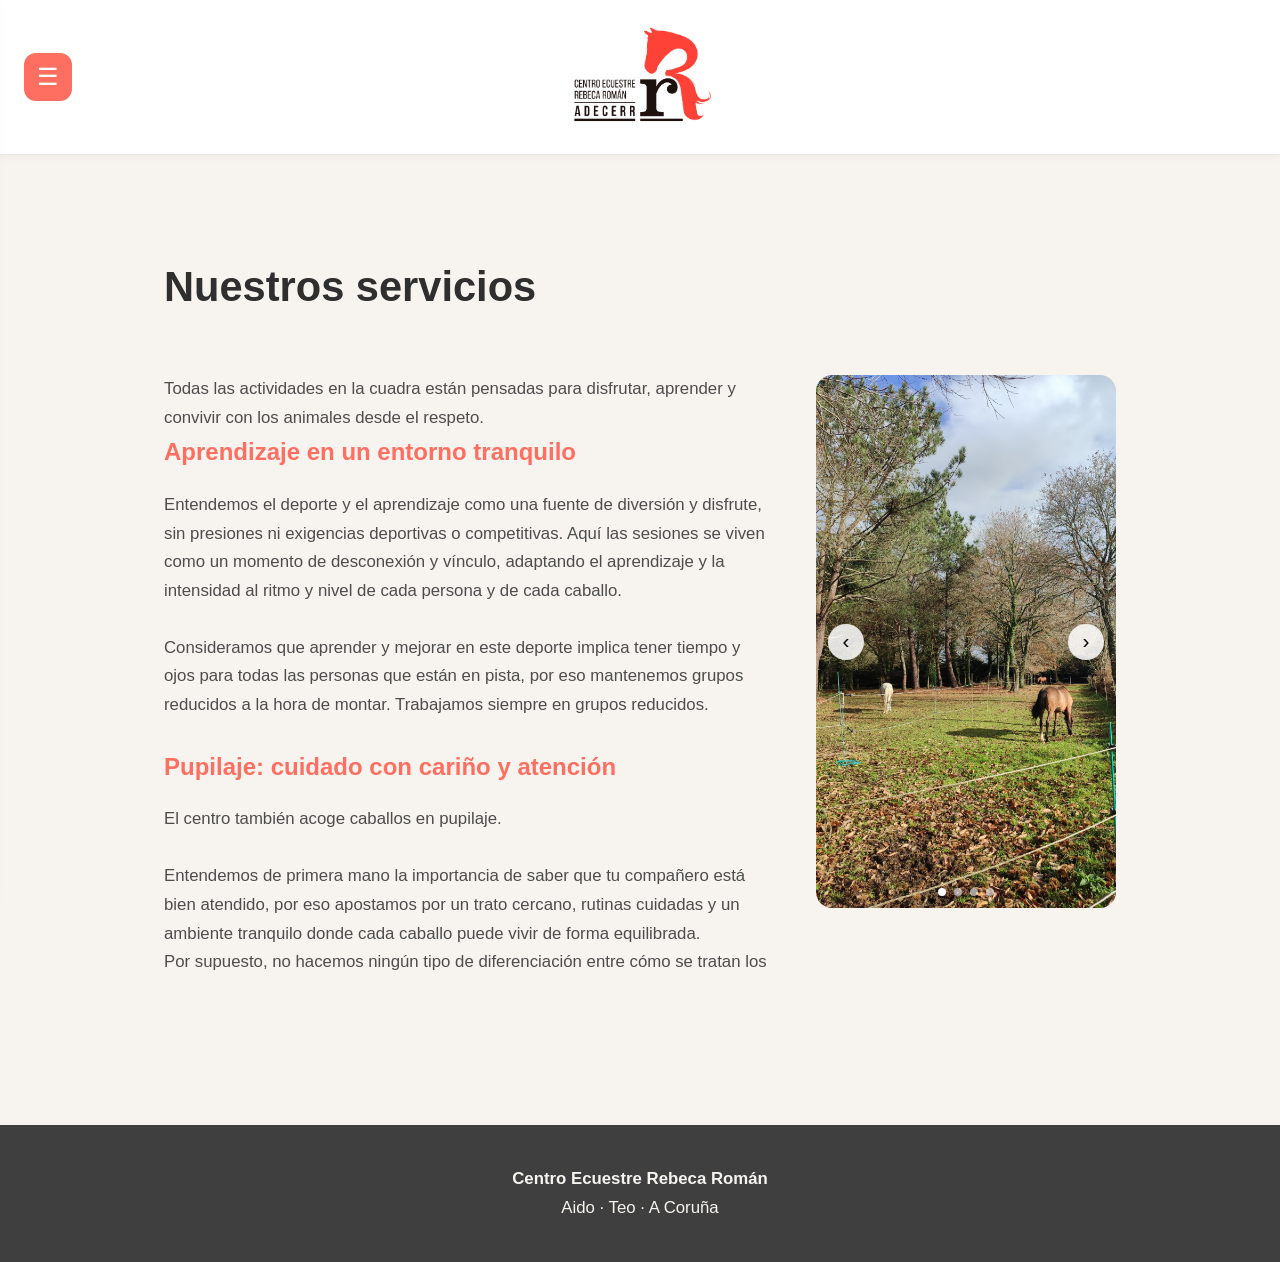
==== commit 95e658da: "responsiveness para móvil" ====
--- a/actividades.html
+++ b/actividades.html
@@ -37,8 +37,7 @@
         <br><br>
         Consideramos que aprender y mejorar en este deporte implica tener tiempo y ojos para todas las personas que
         están en pista, por eso mantenemos grupos reducidos a la hora de montar.
-        Sólo habrá 4 o más caballos en pista cuando queramos trabajar cómo gestionar turnos, prioridades y otras
-        herramientas necesarias en el mundo de la equitación.
+        Trabajamos siempre en grupos reducidos.
       </p>
 
       <br>
--- a/css/styles.css
+++ b/css/styles.css
@@ -325,6 +325,10 @@
   color: #ff6f61;
 }
 
+.contacto-card-dark p {
+  color: #000000;
+}
+
 /* GRID CONTENIDO */
 .contenedor-grid {
   display: grid;
--- a/css/responsive.css
+++ b/css/responsive.css
@@ -1,10 +1,3 @@
-/* TABLET */
-@media (max-width: 1024px) {
-  .page-grid {
-    grid-template-columns: 180px 1fr;
-  }
-}
-
 /* MOBILE */
 @media (max-width: 768px) {
 
